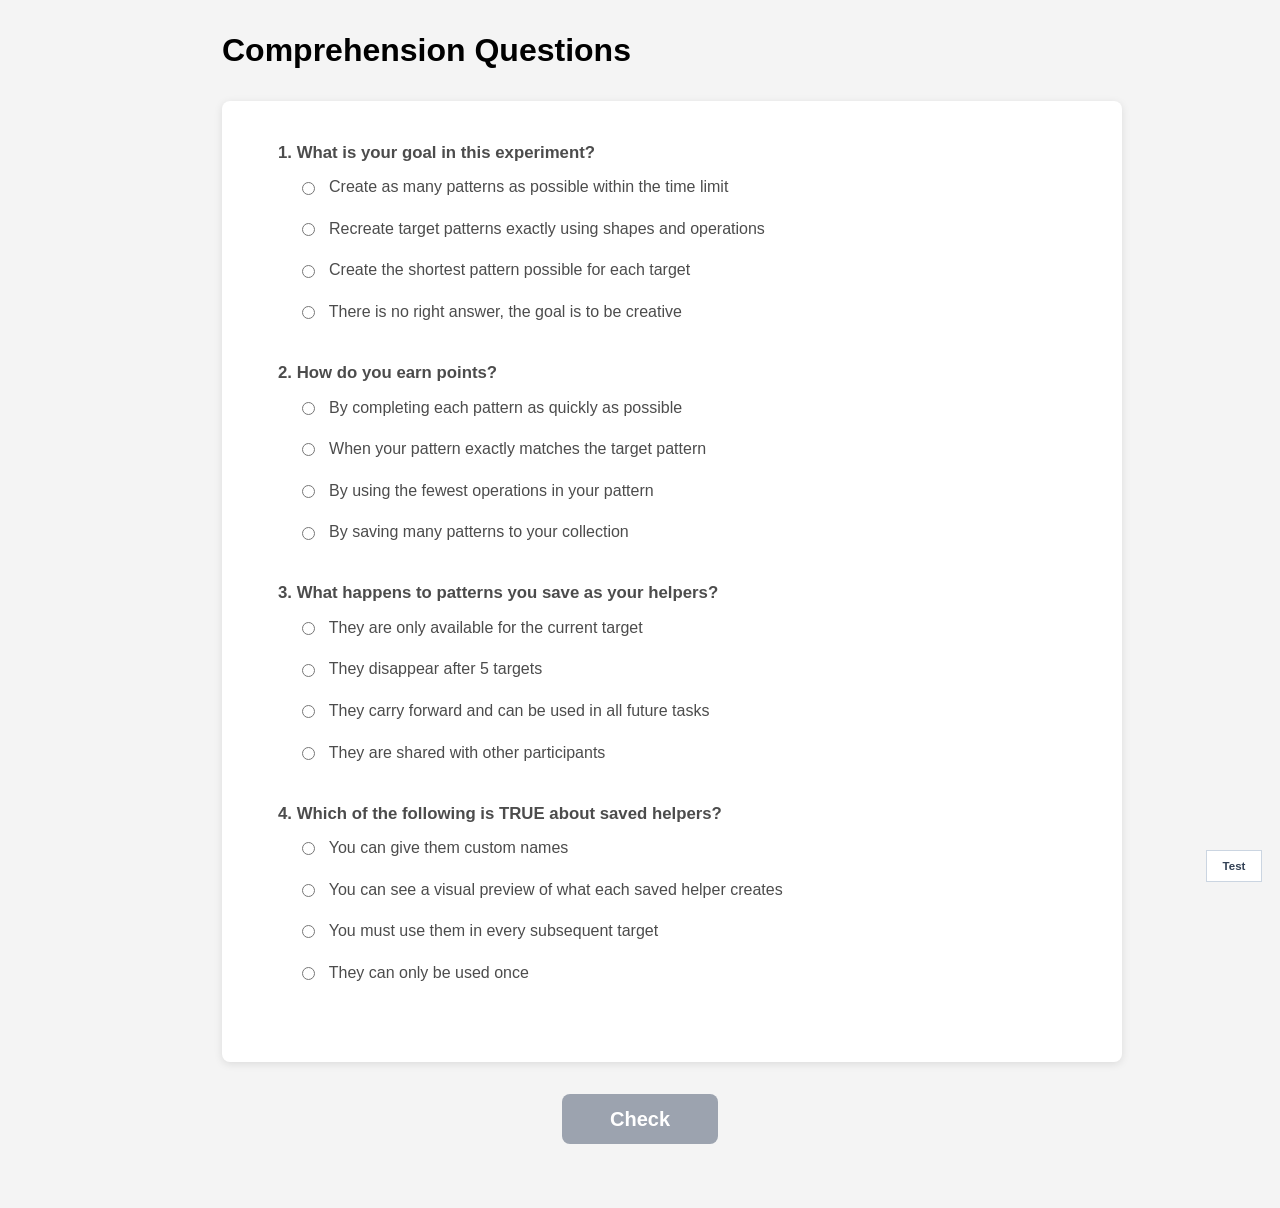
==== routes/comprehension.html @ 3a57b361 "experiment followup updates" ====
<!DOCTYPE html>
<html lang="en">
<head>
    <meta charset="UTF-8">
    <meta name="viewport" content="width=device-width, initial-scale=1.0">
    <title>Pattern DSL Experiment - Comprehension Check</title>
    <link rel="stylesheet" href="../css/styles.css">
</head>
<body class="light-page">
    <div id="comprehension">
        <h1>Comprehension Questions</h1>
        <div class="frame">
            <form id="prequiz">
                <ol>
                    <li>What is your goal in this experiment?</li>
                    <p>
                        <input type="radio" name="check1" value="a"> Create as many patterns as possible within the time limit<br>
                        <input type="radio" name="check1" value="b"> Recreate target patterns exactly using shapes and operations<br>
                        <input type="radio" name="check1" value="c"> Create the shortest pattern possible for each target<br>
                        <input type="radio" name="check1" value="d"> There is no right answer, the goal is to be creative
                    </p>
                    
                    <li>How do you earn points?</li>
                    <p>
                        <input type="radio" name="check2" value="a"> By completing each pattern as quickly as possible<br>
                        <input type="radio" name="check2" value="b"> When your pattern exactly matches the target pattern<br>
                        <input type="radio" name="check2" value="c"> By using the fewest operations in your pattern<br>
                        <input type="radio" name="check2" value="d"> By saving many patterns to your collection
                    </p>
                    
                    <li>What happens to patterns you save as your helpers?</li>
                    <p>
                        <input type="radio" name="check3" value="a"> They are only available for the current target<br>
                        <input type="radio" name="check3" value="b"> They disappear after 5 targets<br>
                        <input type="radio" name="check3" value="c"> They carry forward and can be used in all future tasks<br>
                        <input type="radio" name="check3" value="d"> They are shared with other participants
                    </p>
                    
                    <li>Which of the following is TRUE about saved helpers?</li>
                    <p>
                        <input type="radio" name="check4" value="a"> You can give them custom names<br>
                        <input type="radio" name="check4" value="b"> You can see a visual preview of what each saved helper creates<br>
                        <input type="radio" name="check4" value="c"> You must use them in every subsequent target<br>
                        <input type="radio" name="check4" value="d"> They can only be used once
                    </p>
                </ol>
            </form>
        </div>
        <div class="button-group">
            <button class="big-button" id="check-btn" disabled>Check</button>
        </div>
    </div>
    
    <div id="pass" style="display: none">
        <h2>Congratulations! Let's begin the experiment!</h2>
        <div class="button-group">
            <button class="big-button" id="pass-btn">>></button>
        </div>
    </div>
    
    <div id="retry" style="display: none">
        <h2>Oops, please read the instructions carefully and try again.</h2>
        <div class="button-group">
            <button class="big-button" id="retry-btn"><< Instructions</button>
        </div>
    </div>
    
    <script src="../js/comprehension.js"></script>
    <script src="../js/devTestControls.js"></script>
</body>
</html>
---- css/styles.css ----
:root {
    --color-page-bg: #f4f6fb;
    --color-surface: #ffffff;
    --color-surface-soft: #f8fafc;
    --color-border: #d8e0f0;
    --color-border-strong: #c0c9dc;
    --color-text: #1f2937;
    --color-text-muted: #64748b;
    --color-primary: #2563eb;
    --color-primary-soft: #dbeafe;
    --color-primary-strong: #1d4ed8;
    --color-success: #059669;
    --color-warning: #f59e0b;
    --color-danger: #dc2626;
    --color-glow: rgba(245, 158, 11, 0.28);
    --color-shadow: rgba(15, 23, 42, 0.08);
    --font-sans: -apple-system, BlinkMacSystemFont, "Segoe UI", Roboto, "Helvetica Neue", sans-serif;
    --font-mono: "JetBrains Mono", "SFMono-Regular", Menlo, Consolas, monospace;
    /* Optimized layout: compress left columns, expand Program column */
    --layout-max-width: 1220px;
    --header-row-height: 130px;
    --ui-scale: 1;
    /* New column widths: 250-250-250-380 for better Program space */
    --layout-columns: 250px 250px 250px 380px;
    --layout-rows: 130px 560px;
}

.app-toast {
    display: inline-block;
    min-width: 120px;
    max-width: 320px;
    word-break: break-word;
}

.app-toast-error {
    background: #ef4444; /* red */
}

.app-toast-warning {
    background: #f59e0b; /* amber */
}

* {
    margin: 0;
    padding: 0;
    box-sizing: border-box;
}

.hidden {
    display: none !important;
}

/* Progressive content reveal animation */
.content-line {
    opacity: 0;
    transform: translateY(10px);
    transition: opacity 0.4s ease, transform 0.4s ease;
}

.content-line.hidden {
    display: none;
}

.content-line.fade-in {
    opacity: 1;
    transform: translateY(0);
}

/* Tutorial pulse animation for "Next" button */
@keyframes pulse {
    0%, 100% {
        transform: scale(1);
        box-shadow: 0 0 0 0 rgba(245, 158, 11, 0.7);
    }
    50% {
        transform: scale(1.05);
        box-shadow: 0 0 20px 10px rgba(245, 158, 11, 0);
    }
}

.pulse-animation {
    animation: pulse 1.5s ease-in-out infinite;
}

body {
    font-family: var(--font-sans);
    min-height: 100vh;
    margin: 0;
    display: flex;
    justify-content: center;
    align-items: center;
}

/* 只对实验任务页面隐藏滚动条 */
body:has(#experimentContent) {
    overflow: hidden;
}

/* Magic Stones inspired page styles */
.light-page, .dark-page {
    margin: 0;
    padding: 2rem 0; /* 添加垂直padding以便内容不会贴边 */
    width: 100vw;
    min-height: 100vh; /* 改为 min-height 允许内容超出时滚动 */
    display: flex;
    flex-direction: column;
    justify-content: center;
    align-items: center;
    overflow-y: auto; /* 允许垂直滚动 */
}

.light-page {
    background-color: #f4f4f4;
    color: #4c4c4c;
}

.dark-page {
    background-color: #0b0c10;
    color: #c5c6c7;
}

.light-page h1 {
    color: #000;
}

.dark-page h1 {
    color: #fff;
}

/* Frame and instruction boxes */
.frame {
    background: #fff;
    padding: 2em 3em;
    border-radius: 8px;
    margin: 2em 0;
    box-shadow: 0 2px 8px rgba(0,0,0,0.1);
}

/* Instruction page container */
.instruction-page {
    width: 1000px;
    min-width: 1000px;
    max-width: 1000px;
    padding: 0 2rem;
}

.instruction-page h1 {
    margin-bottom: 1.5rem;
}

/* Welcome section outside the instruction box */
#welcome-section {
    width: 1000px;
    text-align: left;
    margin: 1.5rem 0;
}

#welcome-section h2 {
    color: #1f2937;
    font-size: 2rem;
    font-weight: 700;
    margin: 0;
}

.instruction {
    background-color: #1f2937;
    border-radius: 8px;
    padding: 2em 3em;
    margin: 2em 0;
    font-size: 1.05rem;
    color: #c5c6c7;
    width: 1000px;
    min-width: 1000px;
    max-width: 1000px;
}

.light-page .instruction {
    background: #fff;
    color: #1f2937;
    box-shadow: 0 2px 8px rgba(0,0,0,0.1);
}

.instruction h2 {
    color: #fff;
    margin-top: 0;
    margin-bottom: 1.5rem;
}

.light-page .instruction h2 {
    color: #1f2937;
}

.instruction h3 {
    color: #fbbf24;
    margin-top: 2rem;
    margin-bottom: 1rem;
}

.light-page .instruction h3 {
    color: #d97706;
}

.instruction ul {
    margin-left: 1.5rem;
    margin-bottom: 1rem;
}

.instruction ol {
    margin-left: 1.5rem;
    margin-bottom: 1rem;
}

.instruction li {
    margin-bottom: 0.85rem;
    line-height: 1.7;
}

.instruction p {
    line-height: 1.75;
    margin-bottom: 1rem;
}

.instruction .content-line {
    margin-bottom: 0.5rem;
}

.instruction .content-line h3 {
    margin-top: 2.5rem;
    margin-bottom: 1.2rem;
}

.instruction .content-line:first-child h3 {
    margin-top: 1.5rem;
}

/* Button group */
.button-group {
    display: flex;
    flex-direction: row;
    justify-content: center;
    align-items: center;
    margin: 2rem 0;
}

.big-button {
    background-color: #2563eb;
    font-size: 1.25rem;
    padding: 0.85rem 3rem;
    color: #fff;
    border-radius: 8px;
    border: none;
    cursor: pointer;
    font-weight: 600;
    transition: background 0.2s ease;
}

.big-button:hover {
    background-color: #1d4ed8;
}

.big-button:disabled {
    background-color: #9ca3af;
    cursor: not-allowed;
}

/* Consent page styles */
#landing {
    width: 900px;
    min-width: 900px;
    max-width: 900px;
    padding: 0 2rem;
}

#landing h1 {
    margin-bottom: 1.5rem;
}

#landing .frame {
    width: 900px;
    min-width: 900px;
    max-width: 900px;
}

.test-control-panel {
    width: 900px;
    min-width: 900px;
    max-width: 900px;
    margin: 1rem auto 0;
    border: 1px dashed #94a3b8;
    background: #f8fafc;
    padding: 0.8rem;
    display: none;
}

.test-control-panel.is-open {
    display: block;
}

.test-control-toggle {
    position: fixed;
    right: 18px;
    bottom: 18px;
    z-index: 2200;
    border: 1px solid #cbd5e1;
    background: #ffffff;
    color: #334155;
    min-height: 32px;
    min-width: 56px;
    padding: 0.25rem 0.55rem;
    font-size: 0.72rem;
    font-weight: 600;
    cursor: pointer;
}

.test-control-panel h3 {
    margin: 0 0 0.5rem 0;
    font-size: 0.9rem;
    color: #1e293b;
}

.test-condition-row,
.test-nav-row {
    display: flex;
    flex-wrap: wrap;
    gap: 0.4rem;
}

.test-status-row {
    margin: 0.5rem 0;
    color: #334155;
    font-size: 0.8rem;
}

.test-control-panel .btn {
    min-height: 30px;
    font-size: 0.72rem;
    padding: 0.35rem 0.5rem;
}

/* Scrollable consent info */
#consent-info {
    height: 450px;
    overflow-y: scroll;
    padding: 0 1rem;
    margin-bottom: 1.5rem;
}

#consent-info::-webkit-scrollbar {
    width: 8px;
}

#consent-info::-webkit-scrollbar-track {
    background: #f1f1f1;
    border-radius: 4px;
}

#consent-info::-webkit-scrollbar-thumb {
    background: #888;
    border-radius: 4px;
}

#consent-info::-webkit-scrollbar-thumb:hover {
    background: #555;
}

#consent-info h3 {
    margin-top: 1.5rem;
    margin-bottom: 0.75rem;
    font-size: 1.1rem;
    font-weight: 600;
    color: var(--color-text);
}

#consent-info ul, #consent-info ol {
    margin-left: 1.5rem;
    margin-bottom: 1rem;
}

#consent-info li {
    margin-bottom: 0.5rem;
    line-height: 1.6;
}

#consent-info p {
    line-height: 1.7;
    margin-bottom: 1rem;
}

#consent-info p strong {
    margin-top: 1.2rem;
    display: inline-block;
}

#consent-info a {
    color: #2563eb;
    text-decoration: none;
}

#consent-info a:hover {
    text-decoration: underline;
}

/* Reminder page styles */
#reminder {
    width: 800px;
    min-width: 800px;
    max-width: 800px;
    padding: 0 2rem;
}

#reminder h1 {
    margin-bottom: 1.5rem;
}

#reminder .frame {
    width: 800px;
    min-width: 800px;
    max-width: 800px;
}

#reminder .frame p {
    line-height: 1.8;
    margin-bottom: 1rem;
    font-size: 1.05rem;
}

#reminder .frame ul {
    margin-top: 1rem;
    margin-left: 1.5rem;
}

#reminder .frame li {
    margin-bottom: 1rem;
    line-height: 1.7;
    font-size: 1.05rem;
}

/* Comprehension page styles */
#comprehension {
    width: 900px;
    min-width: 900px;
    max-width: 900px;
    padding: 0 2rem;
}

#comprehension h1 {
    margin-bottom: 1.5rem;
}

#comprehension .frame {
    padding: 2.5em 3.5em;
    width: 900px;
    min-width: 900px;
    max-width: 900px;
}

#comprehension form ol {
    counter-reset: question-counter;
    list-style: none;
    padding-left: 0;
}

#comprehension form ol > li {
    counter-increment: question-counter;
    margin-bottom: 0.3rem;
    font-weight: 600;
    font-size: 1.05rem;
    line-height: 1.4;
}

#comprehension form ol > li::before {
    content: counter(question-counter) ". ";
}

#comprehension form p {
    margin-top: 0;
    margin-bottom: 2rem;
    padding-left: 1.5rem;
    font-weight: normal;
    line-height: 2.2;
    font-size: 1rem;
}

#comprehension form input[type="radio"] {
    margin-right: 0.6rem;
    margin-bottom: 0;
    vertical-align: middle;
}

#comprehension form p br {
    display: block;
    content: "";
    margin-top: 0.4rem;
}

/* Task page styles */
body:has(#experimentContent) {
    background: var(--color-page-bg);
    padding: 0;
    display: flex;
    flex-direction: column;
    align-items: center;
}

.randomize-option input[type="checkbox"] {
    width: 20px;
    height: 20px;
    margin-right: 0.8rem;
    cursor: pointer;
}

.start-btn {
    border: none;
    border-radius: 0;
    padding: 0.95rem 2.8rem;
    background: var(--color-primary);
    color: white;
    font-size: 1.15rem;
    font-weight: 600;
    cursor: pointer;
    transition: background 0.2s ease;
    box-shadow: none;
}

.start-btn:hover {
    background: #1d4ed8;
}

/* ------------------------------------------------------------------
   Global layout and progress
------------------------------------------------------------------- */

.progress-bar {
    background: #1f2937;
    color: white;
    padding: 0.5rem 1.2rem;
    display: flex;
    align-items: center;
    justify-content: space-between;
    gap: 1.2rem;
    box-shadow: none;
    width: 1200px;
    min-width: 1200px;
    max-width: 1200px;
    margin: 0 auto;
    min-height: 45px;
    max-height: 45px;
    flex-shrink: 0;
}

.overview-open-btn {
    margin-left: 0.7rem;
    padding: 0.4rem 0.65rem;
    min-height: 30px;
    font-size: 0.68rem;
}

.progress-info {
    font-weight: 600;
    font-size: 0.9rem;
    letter-spacing: 0.02em;
    white-space: nowrap;
}

.progress-track {
    flex: 1;
    max-width: 600px;
    height: 8px;
    border-radius: 0;
    background: rgba(255, 255, 255, 0.18);
    overflow: hidden;
}

.progress-fill {
    height: 100%;
    background: var(--color-primary);
    transition: width 0.3s ease;
}

#experimentContent {
    width: 1200px;
    min-width: 1200px;
    max-width: 1200px;
    height: 750px; /* 固定高度：进度条45px + 内容区域705px */
    min-height: 750px;
    max-height: 750px;
    display: flex;
    flex-direction: column;
    align-items: center;
    gap: 0.6rem;
    margin: 0 auto;
    transform-origin: center center;
    /* 缩放将通过 JavaScript 动态计算 */
}

.content-area {
    display: grid;
    /* 固定4列布局，总宽度1200px（270+270+210+380 + 间隙） */
    grid-template-columns: 270px 270px 210px 380px;
    /* 固定行高：头部125px + 主内容565px */
    grid-template-rows: 125px 565px;
    /* 保持4列布局 */
    grid-template-areas:
        "points preview controls program"
        "target workspace controls program";
    width: 1200px;
    min-width: 1200px;
    max-width: 1200px;
    height: 700px;
    padding: 0.85rem;
    box-sizing: border-box;
    gap: 0.85rem;
    margin: 0 auto;
    flex: 1;
}

.panel-card {
    background: var(--color-surface);
    border-radius: 0;
    padding: 0.65rem;
    box-shadow: none;
    border: 1px solid var(--color-border);
    display: flex;
    flex-direction: column;
    position: relative;
    min-height: 0;
    height: 100%;
    max-height: 100%;
    overflow: hidden;
}

.target-card { 
    grid-area: target;
    padding: 0.9rem 0.9rem 1rem;
    display: flex;
    flex-direction: column;
}
.pattern-card { 
    grid-area: workspace;
    padding: 0.9rem 0.9rem 1rem;
    display: flex;
    flex-direction: column;
}
.program-card { grid-area: program; }
.controls-card { 
    grid-area: controls;
    padding: 0.85rem;
}
.preview-card { grid-area: preview; }
.points-card {
    grid-area: points;
    background: #ffffff;
    border-radius: 0;
    box-shadow: none;
    border: 1px solid var(--color-border);
    display: flex;
    flex-direction: column;
    align-items: center;
    justify-content: center;
    height: 100%;
    padding: 0.75rem;
    color: #0f172a;
    text-align: center;
    width: 100%;
    justify-self: start;
}
.points-label {
    font-size: 0.9rem;
    font-weight: 700;
    text-transform: uppercase;
    letter-spacing: 0.12em;
}
.points-value {
    margin-top: 0.6rem;
    font-size: 2.8rem;
    font-weight: 800;
    line-height: 1;
    font-family: var(--font-mono);
}

.panel-card.target-card,
.panel-card.pattern-card {
    align-items: stretch;
    justify-content: flex-start;
}

.panel-title,
.panel-subtitle {
    font-weight: 700;
    color: var(--color-text);
    letter-spacing: 0.02em;
}

.panel-title {
    font-size: 0.85rem;
    margin-bottom: 0.55rem;
}

.panel-subtitle {
    font-size: 0.75rem;
    margin-bottom: 0.5rem;
    text-transform: uppercase;
    color: #334155;
    letter-spacing: 0.08em;
}

.pattern-view,
.workspace-canvas {
    flex: 1;
    display: flex;
    align-items: center;
    justify-content: center;
    background: #ffffff;
    border-radius: 0;
    border: 1px solid var(--color-border);
    padding: 0.6rem;
    min-height: 200px;
}

.workspace-canvas svg,
.pattern-view svg {
    max-width: 100%;
    max-height: 100%;
    width: 170px;
    height: 170px;
    object-fit: contain;
}

/* Program panel --------------------------------------------------- */

.program-card {
    padding: 0.65rem 0.65rem 0.85rem; /* give a bit more space at the bottom */
    display: flex;
    flex-direction: column;
    gap: 0.6rem;
    min-width: 0;
    max-height: 100%;
    overflow: hidden;
}

.program-header {
    display: flex;
    justify-content: space-between;
    align-items: center;
    gap: 0.6rem;
    padding-bottom: 0.5rem;
    border-bottom: 1px solid var(--color-border);
    flex-shrink: 0;
}

.program-header h3 {
    margin-right: auto;
    font-size: 0.75rem;
    font-weight: 700;
    text-transform: uppercase;
    color: #334155;
    letter-spacing: 0.08em;
}

.operations-log {
    flex: 1;
    overflow-y: auto;
    overflow-x: hidden;
    display: flex;
    flex-direction: column;
    gap: 0.5rem;
    padding-right: 0.3rem;
    padding-bottom: 0.5rem; /* extra breathing room at bottom */
    min-height: 0;
    scroll-behavior: smooth;
}

.operations-log::-webkit-scrollbar {
    width: 6px;
}

.operations-log::-webkit-scrollbar-track {
    background: var(--color-surface-soft);
    border-radius: 0;
}

.operations-log::-webkit-scrollbar-thumb {
    background: var(--color-border-strong);
    border-radius: 0;
}

.operations-log::-webkit-scrollbar-thumb:hover {
    background: var(--color-primary);
}

.operation-thumb {
    display: flex;
    align-items: center;
    gap: 0.5rem;
    padding: 0.45rem 2.2rem 0.45rem 0.5rem;
    border-radius: 0;
    border: 1px solid rgba(148, 163, 184, 0.4);
    background: #ffffff;
    cursor: pointer;
    position: relative;
    transition: background 0.15s ease, border-color 0.15s ease;
    min-width: 0;
}

.operation-thumb:hover {
    background: #f1f5f9;
    border-color: rgba(99, 102, 241, 0.4);
}

.operation-thumb.selected {
    border-color: #2563eb;
    background: #e0e7ff;
}

/* Favorites add button shows on hover to reduce clutter */
.operation-thumb .favorite-add-btn,
.operation-thumb .favorite-badge {
    position: absolute;
    top: 50%;
    transform: translateY(-50%);
    right: 8px;
    z-index: 2;
}

.operation-thumb .favorite-add-btn {
    width: 26px;
    height: 26px;
    display: inline-flex;
    align-items: center;
    justify-content: center;
    border-radius: 50%;
    border: none;
    background: transparent;
    color: #d97706;
    font-weight: 700;
    font-size: 1.2rem;
    cursor: pointer;
    transition: all 0.15s ease;
}

.operation-thumb .favorite-add-btn:hover {
    background: #fff7ed;
    color: #b45309;
    transform: translateY(-50%) scale(1.2);
}

.operation-thumb .favorite-badge {
    color: #b45309;
    font-weight: 700;
    font-size: 1rem;
}

.operation-thumb.newly-added-binary {
    border-color: #7c3aed;
    background: #ede9fe;
}

.operation-thumb.newly-added-primitive {
    border-color: #2563eb;
    background: #e0f2fe;
}

.operation-thumb.newly-added-transform {
    border-color: #059669;
    background: #d1fae5;
}

.selection-badge {
    position: absolute;
    top: 0.35rem;
    right: 0.35rem;
    width: 1.25rem;
    height: 1.25rem;
    border-radius: 9999px;
    background: #f97316;
    color: white;
    font-weight: 600;
    display: flex;
    align-items: center;
    justify-content: center;
    box-shadow: none;
    font-size: 0.7rem;
}

.line-number {
    flex-shrink: 0;
    width: 1.5rem;
    height: 1.5rem;
    border-radius: 9999px;
    background: rgba(226, 232, 240, 0.8);
    display: flex;
    align-items: center;
    justify-content: center;
    font-weight: 600;
    color: #1e293b;
    font-size: 0.75rem;
}

.thumb-svg {
    flex-shrink: 0;
    width: 44px;
    height: 44px;
    border-radius: 0;
    overflow: hidden;
    background: white;
    box-shadow: inset 0 0 0 1px rgba(148, 163, 184, 0.35);
    display: flex;
    align-items: center;
    justify-content: center;
    padding: 3px; /* increased padding to prevent edge clipping */
}

.thumb-svg svg {
    width: 28px;
    height: 28px;
}

.thumb-label {
    flex: 1;
    min-width: 0;
    font-size: 0.82rem;
    font-weight: 600;
    color: var(--color-text-muted);
    display: flex;
    align-items: center;
    gap: 0.35rem;
    overflow: hidden;
}

.program-expr {
    display: inline-flex;
    align-items: center;
    flex-wrap: nowrap;
    gap: 0.3rem;
    font-family: var(--font-mono);
    font-size: 0.78rem;
    background: transparent;
    padding: 0;
    border-radius: 0;
    white-space: nowrap;
    max-width: 100%;
    overflow: visible; /* changed to visible to prevent icon clipping */
}

.program-expr-op,
.program-expr-comma,
.program-expr-close {
    color: #c2410c;
    font-weight: 600;
    flex-shrink: 0;
}

.program-expr-thumb {
    display: inline-flex;
    align-items: center;
    justify-content: center;
    width: var(--binary-operand-size, 62px);
    height: var(--binary-operand-size, 62px);
    border-radius: 0;
    background: #ffffff;
    border: 1px solid #cbd5e1;
    padding: 0;
    flex-shrink: 0;
}

.program-expr-thumb svg {
    width: 100%;
    height: 100%;
}

.program-expr-label {
    font-family: var(--font-mono);
    font-size: 0.75rem;
    color: #475569;
    opacity: 0.75;
    display: inline-flex;
    align-items: center;
}

/* Controls -------------------------------------------------------- */

.controls-card {
    display: flex;
    flex-direction: column;
    gap: 1rem;
    overflow: visible;
    min-height: 0;
}

.controls-section {
    display: flex;
    flex-direction: column;
    gap: 0.55rem;
    flex-shrink: 0;
}

.helpers-section {
    flex: 1 1 auto;
    min-height: 0;
}

/* Sub-panels inside controls to match mockup cards */
.section-panel {
    background: transparent;
    border: none;
    border-radius: 0;
    padding: 0;
}

.controls-section + .controls-section {
    padding-top: 0.65rem;
    margin-top: 0.65rem;
    border-top: 1px dashed rgba(148, 163, 184, 0.3);
}

.controls-section .panel-subtitle {
    margin-bottom: 0.45rem;
}

.primitives-title-row {
    display: flex;
    justify-content: space-between;
    align-items: center;
    gap: 0.35rem;
}

.primitives-title-row .panel-subtitle {
    margin-bottom: 0;
}

.brush-panel {
    margin-top: 0.2rem;
    border: none;
    background: transparent;
    padding: 0;
    display: flex;
    flex-direction: column;
    gap: 0.3rem;
}

.point-counter {
    font-size: 0.66rem;
    color: #0f172a;
    background: #e2e8f0;
    border: 1px solid #cbd5e1;
    padding: 0.1rem 0.35rem;
}

.point-counter.over-limit {
    color: #ffffff;
    background: #dc2626;
    border-color: #dc2626;
}

.brush-canvas {
    border: none;
    background: #ffffff;
    min-height: 0;
    display: flex;
    align-items: center;
    justify-content: center;
    padding: 0;
}

.brush-canvas svg {
    max-width: 100%;
    height: auto;
}

.brush-actions {
    display: flex;
    gap: 0.35rem;
}

.brush-actions .btn {
    flex: 1;
    min-height: 28px;
    font-size: 0.65rem;
}

.preview-card {
    gap: 0.6rem;
    background: #ffffff;
    border: 1px solid #d1d5e3;
    /* Align with Controls column */
    justify-self: stretch;
    max-width: 250px;
    width: 250px;
    height: auto;
    min-height: var(--header-row-height);
    max-height: 180px;
    overflow: hidden;
    display: flex;
    flex-direction: column;
    justify-content: flex-start;
    padding: 0.6rem;
}

.operations-grid {
    display: grid;
    grid-template-columns: repeat(3, minmax(0, 1fr));
    gap: 0.45rem;
}

.primitives-grid-inline {
    display: grid;
    grid-template-columns: repeat(3, minmax(56px, 1fr));
    gap: 0.45rem;
    padding: 0.45rem;
    border-radius: 0;
    background: transparent;
    border: none;
    min-height: 0;
    flex: 0 0 auto;
    max-height: none;
    overflow: visible;
    overflow-x: hidden;
    justify-items: center;
    justify-content: center;
}

.primitives-grid-inline.is-hidden {
    display: none;
}

.helpers-panel { 
    background: #eef2ff; 
    border-color: rgba(148,163,184,0.45);
    padding: 0.55rem;
    border-radius: 0;
    border: 1px solid rgba(148, 163, 184, 0.35);
    max-height: 420px;
    overflow-y: auto;
    overflow-x: hidden;
}

.helpers-panel::-webkit-scrollbar {
    width: 6px;
}

.helpers-panel::-webkit-scrollbar-thumb {
    background: rgba(148, 163, 184, 0.55);
    border-radius: 0;
}

.helpers-grid::-webkit-scrollbar {
    width: 6px;
}

.helpers-grid::-webkit-scrollbar-thumb {
    background: rgba(148, 163, 184, 0.55);
    border-radius: 0;
}

.helpers-grid {
    display: flex;
    flex-wrap: wrap;
    gap: 0.5rem;
    justify-content: flex-start;
}

.helpers-empty {
    font-size: 0.95rem;
    color: var(--color-text-muted);
    text-align: left;
    padding: 0.4rem 0.2rem;
}

/* Helper item with delete button for freeplay */
.helper-item {
    position: relative;
    display: inline-block;
}

.helper-delete {
    position: absolute;
    top: -4px;
    right: -4px;
    width: 18px;
    height: 18px;
    border-radius: 50%;
    background: #ef4444;
    color: white;
    border: none;
    cursor: pointer;
    font-size: 14px;
    line-height: 1;
    padding: 0;
    z-index: 10;
    opacity: 1; /* 改为一直显示 */
    transition: opacity 0.2s;
}

.helper-item:hover .helper-delete {
    opacity: 1;
    transform: scale(1.1); /* 悬停时稍微放大 */
}

.helpers-section .panel-subtitle {
    font-size: 0.82rem;
    font-weight: 700;
    text-transform: uppercase;
    color: #334155;
    letter-spacing: 0.08em;
    margin-bottom: 0.6rem;
}

.helpers-title {
    font-size: 0.82rem;
    font-weight: 700;
    text-transform: uppercase;
    color: #334155;
    letter-spacing: 0.08em;
    margin: 0 0 0.6rem 0;
}

.btn,
.transform-btn,
.binary-btn,
.primitive-btn {
    border: 1px solid #cbd5e1;
    border-radius: 0;
    padding: 0.4rem 0.6rem;
    background: #f8fafc;
    color: #1f2937;
    font-size: 0.72rem;
    font-weight: 500;
    text-transform: none;
    letter-spacing: 0;
    cursor: pointer;
    transition: background 0.15s ease, border-color 0.15s ease;
    box-shadow: none;
    display: inline-flex;
    align-items: center;
    justify-content: center;
    gap: 0.25rem;
    min-height: 38px;
}

.btn:hover,
.transform-btn:hover,
.binary-btn:hover,
.primitive-btn:hover {
    background: #e2e8f0;
    border-color: #a8b4c6;
}

.binary-btn {
    background: #eef2ff;
    color: #1d4ed8;
}

.binary-btn.selected,
.unary-btn.selected {
    background: #1d4ed8;
    color: #ffffff;
    border-color: #1d4ed8;
}

/* Make unary buttons share the same base appearance as binary buttons */
.unary-btn {
    background: #eef2ff;
    color: #1d4ed8;
}

.binary-btn.disabled,
.transform-btn.disabled,
.primitive-btn.disabled,
.btn:disabled {
    opacity: 0.4;
    cursor: not-allowed !important;
    transform: none !important;
    box-shadow: none !important;
}

.primitive-btn {
    min-height: 54px;
    border-radius: 0;
    background: #f8fafc;
    border-color: #cbd5e1;
    padding: 0.5rem;
}

.primitive-btn svg {
    width: 36px;
    height: 36px;
}

.primitive-btn.selected {
    border-color: #1d4ed8;
    background: #e0e7ff;
}

.transform-btn.selected,
.binary-btn.selected {
    border-color: #1d4ed8;
    box-shadow: none;
}

.primitive-btn.binary-selected {
    border: 2px solid #b45309;
    background: #fff7ed;
    box-shadow: none;
    animation: none;
}

.btn-primary {
    background: #1d4ed8;
    color: white;
    border-color: #1d4ed8;
}

.btn-success,
.binary-confirm-btn {
    background: #0f766e;
    color: white;
    border-color: #0f766e;
    box-shadow: none;
}

.btn-warning,
.binary-cancel-btn {
    background: #b45309;
    color: white;
    border-color: #b45309;
    box-shadow: none;
}

/* Binary preview inline panel ------------------------------------ */

.preview-card .panel-title {
    font-size: 0.9rem;
    margin-bottom: 0.4rem;
    font-weight: 700;
}

.binary-preview-panel {
    display: flex;
    flex-direction: column;
    gap: 0.5rem;
    animation: slideDown 0.25s ease-out;
    flex: 1;
    min-height: 0;
}

.binary-preview-header {
    /* Hide header to avoid layout jumping when entering operations */
    display: none !important;
}

.binary-preview-header::before {
    content: "⚡";
    display: inline-flex;
    align-items: center;
    justify-content: center;
    width: 1.75rem;
    height: 1.75rem;
    border-radius: 0;
    background: rgba(249, 115, 22, 0.18);
}

.binary-preview-title {
    font-size: 0.95rem;
    line-height: 1.45;
}

.binary-preview-placeholder { display: none; }

.binary-preview-body {
    --binary-operand-size: 60px;
    display: flex;
    align-items: stretch;
    flex-wrap: nowrap;
    justify-content: center;
    gap: 0.5rem;
    padding: 0;
    border: none;
    border-radius: 0;
    background: transparent;
    box-shadow: none;
    /* center preview content */
    margin: 0 auto;
    flex: 1;
    min-height: 0;
}

/* Compact the preview content so it fits in the 120px header row */
.preview-card .binary-preview-body {
    --binary-operand-size: 52px; /* enough space for complete icon */
    padding: 0;
    align-items: center;
    gap: 0.3rem;
}

.binary-inline-op,
.binary-inline-comma,
.binary-inline-close {
    font-family: var(--font-mono);
    font-weight: 600;
    font-size: 0.7rem;
    color: #475569;
    display: inline-flex;
    align-items: center;
    justify-content: center;
    min-height: var(--binary-operand-size);
    padding: 0 0.2rem;
    line-height: 1;
}

.binary-inline-op,
.binary-inline-comma,
.binary-inline-close {
    color: #c2410c;
}

.operand-box {
    width: var(--binary-operand-size, 62px);
    height: var(--binary-operand-size, 62px);
    border-radius: 0;
    border: 1px solid #cbd5e1;
    background: #ffffff;
    display: flex;
    align-items: center;
    justify-content: center;
    position: relative;
    cursor: pointer;
    transition: border-color 0.15s ease;
    padding: 0;
}

.operand-box svg {
    width: 100% !important;
    height: 100% !important;
    display: block;
}

.preview-card .operand-box svg {
    width: 100% !important;
    height: 100% !important;
}

/* Make program expression operands reuse preview icon sizing */
.program-card .program-expr .operand-box {
    --binary-operand-size: 52px;
}
.program-card .program-expr .operand-box svg {
    width: 100% !important;
    height: 100% !important;
}

/* Step result thumbnail in Your Program: match preview sizing */
.program-card .operation-thumb > .operand-box.program-result {
    --binary-operand-size: 52px;
    margin-right: 0.2rem;
}
.program-card .operation-thumb > .operand-box.program-result svg {
    width: 100% !important;
    height: 100% !important;
}

.operand-box:not(:empty) {
    border-color: #1d4ed8;
    background: #ffffff;
}

.operand-box:empty::before {
    content: "operand";
    text-transform: none;
    font-size: 0.7rem;
    letter-spacing: 0.04em;
    color: #64748b;
    font-weight: 500;
}

#binaryOperandA:empty::before { content: "operand a"; }
#binaryOperandB:empty::before { content: "operand b"; }

/* Pulse highlight on operand boxes when filled from favorites */
.operand-pulse-a { animation: operandPulseA 650ms ease-out; }
.operand-pulse-b { animation: operandPulseB 650ms ease-out; }
.operand-pulse-u { animation: operandPulseU 650ms ease-out; }

.binary-preview-footer {
    margin-top: auto;
    padding-top: 0;
    border-top: none;
    display: flex;
    justify-content: center;
    gap: 0.4rem;
    flex-shrink: 0;
}

.preview-card .binary-preview-footer {
    margin-top: 0.3rem;
}

.binary-preview-footer .btn {
    min-width: 86px;
    justify-content: center;
    padding: 0.35rem 0.5rem;
    font-size: 0.7rem;
    min-height: 28px;
}

#workspace.preview-glow {
    box-shadow: none;
    outline: 2px solid #f59e0b;
    outline-offset: -4px;
}


/* Feedback & completion modals ----------------------------------- */

.feedback-modal,
.completion-modal {
    position: fixed;
    inset: 0;
    display: none;
    align-items: center;
    justify-content: center;
    background: rgba(15, 23, 42, 0.55);
    backdrop-filter: blur(2px);
    z-index: 1500;
    animation: fadeIn 0.25s ease-out;
}

.feedback-modal.show,
.completion-modal.show,
.completion-modal[style*="display: flex"],
.feedback-modal[style*="display: flex"] {
    display: flex !important;
}

.feedback-content,
.modal-content {
    background: var(--color-surface);
    border-radius: 0;
    padding: 2.5rem 3rem;
    text-align: center;
    box-shadow: none;
    border: 1px solid rgba(148, 163, 184, 0.4);
    max-width: 460px;
    animation: slideUp 0.3s ease-out;
}

.feedback-icon {
    font-size: 3.2rem;
    margin-bottom: 0.75rem;
}

.feedback-icon.success { color: var(--color-success); }
.feedback-icon.error { color: var(--color-danger); }

.feedback-message {
    font-size: 1.4rem;
    font-weight: 700;
    color: var(--color-text);
    line-height: 1.45;
}

.modal-content h2 {
    font-size: 1.8rem;
    margin-bottom: 0.75rem;
}

.modal-content p {
    color: var(--color-text-muted);
    margin-bottom: 1.5rem;
}

.completion-points {
    color: var(--color-primary-strong);
    font-weight: 700;
    font-size: 1.15rem;
}

/* Free Play Completion Modal Styles */
.modal {
    position: fixed;
    inset: 0;
    display: none;
    align-items: center;
    justify-content: center;
    background: rgba(15, 23, 42, 0.85);
    backdrop-filter: blur(8px);
    z-index: 2000;
    animation: fadeIn 0.2s ease-out;
}

.completion-container {
    width: 100%;
}

.completion-header {
    text-align: center;
}

.completion-header h2 {
    font-size: 1.75rem;
    margin-bottom: 0.5rem;
}

.completion-subtitle {
    font-size: 1rem;
}

.completion-stats {
    display: grid;
    grid-template-columns: repeat(3, 1fr);
    gap: 1.5rem;
    margin-bottom: 2rem;
    padding: 1.5rem;
    background: rgba(30, 41, 59, 0.5);
    border-radius: 8px;
}

.stat-item {
    text-align: center;
}

.stat-label {
    display: block;
    font-size: 0.85rem;
    color: #94a3b8;
    text-transform: uppercase;
    letter-spacing: 0.5px;
    margin-bottom: 0.5rem;
}

.stat-value {
    display: block;
    font-size: 2rem;
    font-weight: 700;
    color: #3b82f6;
}

.completion-actions {
    margin: 2rem 0;
    text-align: center;
}

.btn-large {
    padding: 1rem 2rem;
    font-size: 1.1rem;
}

.completion-note {
    text-align: center;
    color: #94a3b8;
    font-size: 0.95rem;
    margin-top: 1.5rem;
}

.completion-contact {
    text-align: center;
    color: #cbd5e1;
    font-size: 0.9rem;
    margin-top: 0.75rem;
    padding: 1rem;
    background: rgba(30, 41, 59, 0.3);
    border-radius: 6px;
}

.completion-contact strong {
    color: #3b82f6;
    font-weight: 600;
}

/* Utility animations ---------------------------------------------- */

@keyframes fadeIn {
    from { opacity: 0; }
    to { opacity: 1; }
}

@keyframes slideUp {
    from { transform: translateY(20px); opacity: 0; }
    to { transform: translateY(0); opacity: 1; }
}

@keyframes slideDown {
    from { transform: translateY(-10px); opacity: 0; }
    to { transform: translateY(0); opacity: 1; }
}

@keyframes operandPulseA {
    0% { box-shadow: 0 0 0 0 rgba(37,99,235,0.0), 0 14px 32px rgba(37,99,235,0.0); }
    35% { box-shadow: 0 0 0 8px rgba(37,99,235,0.18), 0 14px 32px rgba(37,99,235,0.28); }
    100% { box-shadow: 0 0 0 0 rgba(37,99,235,0.0), 0 14px 32px rgba(37,99,235,0.28); }
}
@keyframes operandPulseB {
    0% { box-shadow: 0 0 0 0 rgba(124,58,237,0.0), 0 14px 32px rgba(124,58,237,0.0); }
    35% { box-shadow: 0 0 0 8px rgba(124,58,237,0.18), 0 14px 32px rgba(124,58,237,0.28); }
    100% { box-shadow: 0 0 0 0 rgba(124,58,237,0.0), 0 14px 32px rgba(124,58,237,0.28); }
}
@keyframes operandPulseU {
    0% { box-shadow: 0 0 0 0 rgba(14,165,233,0.0), 0 14px 32px rgba(14,165,233,0.0); }
    35% { box-shadow: 0 0 0 8px rgba(14,165,233,0.18), 0 14px 32px rgba(14,165,233,0.28); }
    100% { box-shadow: 0 0 0 0 rgba(14,165,233,0.0), 0 14px 32px rgba(14,165,233,0.28); }
}

.btn-icon {
    display: inline-flex;
    align-items: center;
    justify-content: center;
}

.btn-text {
    font-size: 0.75rem;
    letter-spacing: 0.06em;
}

.btn-arrow {
    font-size: 1rem;
    font-weight: 700;
    color: var(--color-primary-strong);
    line-height: 1;
}

/* Ensure arrow icons become visible on selected (blue) buttons */
.binary-btn.selected .btn-arrow,
.unary-btn.selected .btn-arrow {
    color: white;
}

.primitive-btn.enabled,
.transform-btn.enabled,
.binary-btn.enabled {
    opacity: 1;
}

/* ------------------------------------------------------------------
   Responsive adjustments - DISABLED to maintain fixed 4-column layout
------------------------------------------------------------------- */

/* 禁用响应式布局变化，保持固定4列布局 */
/* @media (max-width: 1400px) {
    body {
        overflow-y: auto;
    }

    .progress-bar {
        flex-wrap: wrap;
        justify-content: center;
        gap: 0.75rem 1.25rem;
        text-align: center;
    }

    .progress-track {
        max-width: none;
        width: min(540px, 100%);
    }

    .content-area {
        grid-template-columns: minmax(0, 1fr) minmax(0, 1fr);
        grid-template-rows: repeat(3, auto);
        grid-template-areas:
            "points preview"
            "target workspace"
            "controls program";
        padding: 1rem 1.25rem;
        gap: 1.1rem;
        align-content: start;
    }

    .panel-card {
        min-height: 0;
    }

    .operations-grid {
        grid-template-columns: repeat(2, minmax(0, 1fr));
    }

    .primitives-grid-inline {
        grid-template-columns: repeat(3, minmax(68px, 1fr));
        padding: 0.45rem;
    }
} */

/* @media (max-width: 1024px) {
    .content-area {
        grid-template-columns: minmax(0, 1fr);
        grid-template-rows: repeat(6, auto);
        grid-template-areas:
            "points"
            "preview"
            "target"
            "workspace"
            "controls"
            "program";
        gap: 0.95rem;
    }

    .panel-card {
        padding: 1rem 1.1rem;
    }

    .program-card {
        max-height: none;
        overflow: visible;
    }

    .operations-grid {
        grid-template-columns: repeat(2, minmax(0, 1fr));
    }

    .primitives-grid-inline {
        grid-template-columns: repeat(3, minmax(68px, 1fr));
        padding: 0.4rem;
    }

    .binary-preview-body,
    .binary-preview-footer {
        justify-content: center;
    }
} */

/* @media (max-width: 900px) {
    .content-area {
        padding: 0.9rem 1rem 1.1rem;
    }

    .panel-card {
        border-radius: 0;
        box-shadow: 0 12px 28px rgba(15, 23, 42, 0.12);
    }

    .pattern-view,
    .workspace-canvas {
        min-height: 260px;
    }

    .program-card {
        gap: 0.85rem;
        max-height: none;
        overflow: visible;
    }
} */

/* @media (max-width: 768px) {
    .progress-bar {
        flex-direction: column;
        align-items: stretch;
        text-align: center;
        padding: 0.9rem 1.1rem;
        gap: 0.65rem;
    }

    .progress-track {
        width: 100%;
    }

    .progress-info {
        font-size: 0.9rem;
    }

    .panel-card {
        padding: 0.95rem 1rem;
    }

    .pattern-view,
    .workspace-canvas {
        padding: 0.65rem;
        min-height: 220px;
    }

    .operations-grid {
        grid-template-columns: repeat(2, minmax(0, 1fr));
        gap: 0.65rem;
    }

    .primitives-grid-inline {
        grid-template-columns: repeat(3, minmax(68px, 1fr));
        gap: 0.65rem;
    }

    .primitive-btn {
        min-height: 0;
    }
} */

/* @media (max-width: 640px) {
    .welcome-screen {
        align-items: flex-start;
        padding: 1.5rem 0;
    }

    .welcome-content {
        margin: 0 auto;
        padding: clamp(1.8rem, 4vw, 2.4rem);
        border-radius: 0;
    }

    .panel-card {
        padding: 0.9rem;
    }

    .operations-grid,
    .primitives-grid-inline {
        grid-template-columns: minmax(0, 1fr);
    }

    .btn,
    .transform-btn,
    .binary-btn,
    .primitive-btn {
        width: 100%;
    }

    .program-header {
        flex-direction: column;
        align-items: stretch;
    }

    .program-header .btn {
        width: 100%;
    }

    .binary-preview-body {
        justify-content: center;
        text-align: center;
    }

    .binary-preview-body,
    .binary-preview-footer {
        gap: 0.6rem;
    }
} */

/* Responsive scaling: 缩放由JavaScript动态控制，保持固定布局 */
/* 移除所有自动缩放的媒体查询，改用JavaScript计算 */
/* @media (max-width: 1400px) {
    :root { --ui-scale: 0.85; }
}

@media (max-width: 1280px) {
    :root { --ui-scale: 0.75; }
}

@media (max-width: 1024px) {
    :root { --ui-scale: 0.65; }
}

@media (max-width: 768px) {
    :root { --ui-scale: 0.55; }
}

@media (max-width: 640px) {
    :root { --ui-scale: 0.48; }
}

@media (max-width: 480px) {
    body {
        font-size: 15px;
    }

    .progress-bar {
        padding: 0.85rem 0.95rem;
    }

    .panel-card {
        padding: 0.85rem;
        border-radius: 0;
    }

    .panel-title {
        margin-bottom: 0.75rem;
    }

    .panel-subtitle {
        margin-bottom: 0.5rem;
    }

    .pattern-view,
    .workspace-canvas {
        min-height: 200px;
    }

    .operations-log {
        max-height: 260px;
    }

    .binary-preview-body {
        padding: 0.7rem 0.8rem;
    }

    .binary-preview-footer {
        flex-direction: column;
        align-items: stretch;
    }

    .binary-preview-footer .btn {
        width: 100%;
    }
} */

/* Modal System (Ethics, Instruction, Comprehension) ----------------------------------- */

.modal-overlay {
    position: fixed;
    inset: 0;
    display: none;
    align-items: center;
    justify-content: center;
    background: rgba(15, 23, 42, 0.85);
    backdrop-filter: blur(4px);
    z-index: 2000;
    animation: fadeIn 0.3s ease-out;
}

.stimulus-overview-modal {
    position: fixed;
    inset: 0;
    z-index: 2100;
    display: flex;
    align-items: center;
    justify-content: center;
}

.stimulus-overview-overlay {
    position: absolute;
    inset: 0;
    background: rgba(15, 23, 42, 0.55);
}

.stimulus-overview-content {
    position: relative;
    width: min(980px, 92vw);
    max-height: 88vh;
    background: #ffffff;
    border: 1px solid #cbd5e1;
    padding: 0.9rem;
    display: flex;
    flex-direction: column;
    gap: 0.65rem;
    overflow: hidden;
}

.stimulus-overview-header {
    display: flex;
    align-items: center;
    justify-content: space-between;
    gap: 0.5rem;
}

.stimulus-overview-header h3 {
    margin: 0;
    font-size: 0.95rem;
    color: #0f172a;
}

.stimulus-overview-subtitle {
    font-size: 0.74rem;
    color: #475569;
}

.stimulus-overview-grid {
    display: grid;
    grid-template-columns: repeat(auto-fill, minmax(128px, 1fr));
    gap: 0.55rem;
    overflow-y: auto;
    padding-right: 0.25rem;
}

.stimulus-card {
    border: 1px solid #cbd5e1;
    background: #f8fafc;
    padding: 0.4rem;
    display: flex;
    flex-direction: column;
    gap: 0.3rem;
}

.stimulus-card-header {
    display: flex;
    align-items: center;
    justify-content: space-between;
    gap: 0.3rem;
    font-size: 0.66rem;
    color: #334155;
}

.completed-order-badge {
    min-width: 18px;
    height: 18px;
    display: inline-flex;
    align-items: center;
    justify-content: center;
    border: 1px solid #16a34a;
    color: #166534;
    background: #dcfce7;
    font-size: 0.62rem;
    font-weight: 700;
}

.stimulus-card-thumb {
    height: 70px;
    border: 1px solid #d1d5db;
    background: #ffffff;
    display: flex;
    align-items: center;
    justify-content: center;
}

.stimulus-card-thumb svg {
    width: 64px;
    height: 64px;
}

.stimulus-card-actions {
    display: flex;
    flex-direction: column;
    gap: 0.25rem;
}

.stimulus-card-status {
    font-size: 0.64rem;
    color: #64748b;
}

.stimulus-card.completed {
    border-color: #86efac;
    background: #f0fdf4;
}

.stimulus-card.in-progress {
    border-color: #93c5fd;
    background: #eff6ff;
}

.stimulus-pick-btn {
    min-height: 28px;
    font-size: 0.64rem;
}

@media (max-width: 768px) {
    .stimulus-overview-content {
        width: min(640px, 95vw);
        max-height: 92vh;
        padding: 0.7rem;
    }

    .stimulus-overview-grid {
        grid-template-columns: repeat(2, minmax(0, 1fr));
    }

    .overview-open-btn {
        padding: 0.35rem 0.45rem;
        font-size: 0.62rem;
    }
}

.modal-overlay.active {
    display: flex !important;
}

.modal-container {
    background: var(--color-surface);
    border-radius: 8px;
    max-width: 800px;
    width: 92%;
    max-height: 90vh;
    display: flex;
    flex-direction: column;
    box-shadow: 0 25px 80px rgba(0, 0, 0, 0.4);
    border: 1px solid var(--color-border);
    overflow: hidden;
}

/* Ethics/Consent specific styling */
.ethics-container {
    max-width: 900px;
}

.modal-scroll-content {
    padding: 2.5rem 3rem;
    overflow-y: auto;
    max-height: calc(90vh - 120px);
    line-height: 1.7;
    color: var(--color-text);
}

.modal-scroll-content h2 {
    font-size: 1.85rem;
    font-weight: 700;
    color: var(--color-text);
    margin: 0 0 1.5rem;
}

.modal-scroll-content p {
    margin: 0 0 1.25rem;
}

.modal-scroll-content ul, 
.modal-scroll-content ol {
    margin: 1rem 0 1.5rem 2rem;
    padding: 0;
}

.modal-scroll-content li {
    margin: 0.6rem 0;
    line-height: 1.6;
}

.modal-scroll-content strong {
    color: var(--color-text);
    font-weight: 700;
}

.modal-scroll-content a {
    color: var(--color-primary);
    text-decoration: none;
    font-weight: 500;
}

.modal-scroll-content a:hover {
    text-decoration: underline;
}

.modal-scroll-content hr {
    margin: 2rem 0;
    border: none;
    border-top: 2px solid var(--color-border);
}

/* Custom scrollbar for modal content */
.modal-scroll-content::-webkit-scrollbar {
    width: 8px;
}

.modal-scroll-content::-webkit-scrollbar-track {
    background: var(--color-surface-soft);
    border-radius: 4px;
}

.modal-scroll-content::-webkit-scrollbar-thumb {
    background: var(--color-border-strong);
    border-radius: 4px;
}

.modal-scroll-content::-webkit-scrollbar-thumb:hover {
    background: var(--color-text-muted);
}

/* Instruction & Comprehension modals */
.modal-header {
    padding: 2rem 2.5rem 1.5rem;
    border-bottom: 2px solid var(--color-border);
    background: var(--color-surface-soft);
}

.modal-header h2 {
    font-size: 1.75rem;
    font-weight: 700;
    color: var(--color-text);
    margin: 0;
}

.modal-body {
    padding: 2rem 2.5rem;
    flex: 1;
    overflow-y: auto;
    line-height: 1.7;
    color: var(--color-text);
}

.modal-body h2 {
    font-size: 1.6rem;
    font-weight: 700;
    margin: 0 0 1rem;
}

.modal-body h3 {
    font-size: 1.25rem;
    font-weight: 700;
    color: var(--color-text);
    margin: 1.75rem 0 0.75rem;
}

.modal-body p {
    margin: 0 0 1rem;
}

.modal-body ul {
    margin: 0.75rem 0 1.25rem 1.5rem;
    padding: 0;
}

.modal-body li {
    margin: 0.5rem 0;
}

.modal-body strong {
    color: var(--color-primary-strong);
    font-weight: 700;
}

.instruction-tip {
    padding: 1rem 1.25rem;
    background: #fef3c7;
    border-left: 4px solid #f59e0b;
    margin: 1.5rem 0;
    border-radius: 4px;
    font-size: 0.95rem;
}

.instruction-tip strong {
    color: #92400e;
}

.modal-footer {
    display: flex;
    align-items: center;
    justify-content: space-between;
    padding: 1.25rem 2.5rem;
    border-top: 2px solid var(--color-border);
    background: var(--color-surface-soft);
    gap: 1rem;
}

.modal-footer button {
    flex: 0 0 auto;
}

/* Button Styles - 优化为1037px布局 */
.btn {
    padding: 0.5rem 1rem;
    font-size: 0.8rem;
    font-weight: 600;
    border: none;
    border-radius: 4px;
    cursor: pointer;
    transition: all 0.2s ease;
    font-family: var(--font-sans);
}

.btn-secondary {
    background: var(--color-surface);
    color: var(--color-text-muted);
    border: 1px solid var(--color-border);
}

.btn-secondary:hover {
    background: var(--color-surface-soft);
    color: var(--color-text);
    border-color: var(--color-border-strong);
}

.btn-primary {
    background: var(--color-primary);
    color: white;
    border: 1px solid var(--color-primary);
}

.btn-primary:hover {
    background: var(--color-primary-strong);
}

.btn-primary:disabled {
    background: var(--color-text-muted);
    border-color: var(--color-text-muted);
    cursor: not-allowed;
    opacity: 0.6;
}

/* Red danger button for End Free Play - REMOVED (auto-timer replaced manual button) */
/*
#endFreePlayBtn {
    background: #dc2626 !important;
    color: white !important;
    border: none !important;
    transition: all 0.2s ease;
}

#endFreePlayBtn:hover {
    background: #b91c1c !important;
    transform: translateY(-1px);
    box-shadow: 0 4px 8px rgba(220, 38, 38, 0.3);
}

#endFreePlayBtn:active {
    transform: translateY(0);
    box-shadow: 0 2px 4px rgba(220, 38, 38, 0.3);
}
*/

.btn-large {
    padding: 1rem 2.5rem;
    font-size: 1.05rem;
    font-weight: 700;
}

/* Comprehension Check Styles */
.question-block {
    margin: 1.5rem 0;
    padding: 1.25rem 1.5rem;
    background: var(--color-surface-soft);
    border-radius: 6px;
    border: 1px solid var(--color-border);
}

.question-text {
    margin: 0 0 1rem;
    font-size: 1rem;
    color: var(--color-text);
    line-height: 1.5;
}

.radio-option {
    display: flex;
    align-items: flex-start;
    padding: 0.7rem 0.9rem;
    margin: 0.5rem 0;
    cursor: pointer;
    border-radius: 5px;
    transition: all 0.15s ease;
    border: 2px solid transparent;
    background: white;
}

.radio-option:hover {
    background: rgba(37, 99, 235, 0.06);
    border-color: rgba(37, 99, 235, 0.2);
}

.radio-option input[type="radio"] {
    margin: 0.3rem 0.9rem 0 0;
    cursor: pointer;
    flex-shrink: 0;
    width: 18px;
    height: 18px;
}

.radio-option span {
    flex: 1;
    line-height: 1.6;
}

.radio-option input[type="radio"]:checked + span {
    font-weight: 600;
    color: var(--color-primary-strong);
}

.form-feedback {
    display: none;
    margin: 1.5rem 0 0;
    padding: 1rem 1.25rem;
    border-radius: 6px;
    font-size: 0.95rem;
}

.form-feedback .success,
.form-feedback p.success {
    background: #d1fae5;
    color: #065f46;
    border: 2px solid #10b981;
    padding: 1rem 1.25rem;
    border-radius: 6px;
    font-weight: 600;
}

.form-feedback .error,
.form-feedback p.error {
    background: #fee2e2;
    color: #991b1b;
    border: 2px solid #ef4444;
    padding: 1rem 1.25rem;
    border-radius: 6px;
    font-weight: 600;
}

.comprehension-submit-btn {
    display: block;
    width: 100%;
    padding: 0.9rem 1.5rem;
    background: var(--color-primary);
    color: white;
    border: none;
    border-radius: 6px;
    font-size: 1.05rem;
    font-weight: 700;
    cursor: pointer;
    transition: background 0.2s ease;
    margin-top: 2rem;
}

.comprehension-submit-btn:hover {
    background: var(--color-primary-strong);
}

.success-message,
.error-message {
    text-align: center;
    padding: 2rem;
    margin: 2rem 0;
    border-radius: 8px;
}

.success-message {
    background: #ecfdf5;
    border: 2px solid #10b981;
}

.success-message h3 {
    color: #065f46;
    font-size: 1.5rem;
    margin: 0 0 0.75rem;
}

.success-message p {
    color: #047857;
    font-size: 1.05rem;
    margin: 0;
}

.error-message {
    background: #fef2f2;
    border: 2px solid #ef4444;
}

.error-message h3 {
    color: #991b1b;
    font-size: 1.4rem;
    margin: 0 0 0.75rem;
}

.error-message p {
    color: #b91c1c;
    font-size: 1.05rem;
    margin: 0;
}

.comprehension-pass-btn,
.comprehension-retry-btn {
    display: block;
    width: 100%;
    padding: 1rem 2rem;
    font-size: 1.1rem;
    font-weight: 700;
    border: none;
    border-radius: 6px;
    cursor: pointer;
    transition: all 0.2s ease;
    margin-top: 1.5rem;
}

.comprehension-pass-btn {
    background: #059669;
    color: white;
}

.comprehension-pass-btn:hover {
    background: #047857;
}

.comprehension-retry-btn {
    background: var(--color-surface);
    color: var(--color-text);
    border: 2px solid var(--color-border-strong);
}

.comprehension-retry-btn:hover {
    background: var(--color-surface-soft);
}

/* Responsive adjustments */
@media (max-width: 768px) {
    .modal-container {
        width: 96%;
        max-height: 95vh;
    }
    
    .modal-scroll-content,
    .modal-header,
    .modal-body,
    .modal-footer {
        padding-left: 1.5rem;
        padding-right: 1.5rem;
    }
    
    .btn {
        padding: 0.6rem 1.2rem;
        font-size: 0.9rem;
    }
    
    .btn-large {
        padding: 0.85rem 2rem;
        font-size: 1rem;
    }
}

/* Completion Modal Styles */
.completion-modal {
    position: fixed;
    top: 0;
    left: 0;
    width: 100%;
    height: 100%;
    background: rgba(0, 0, 0, 0.7);
    display: flex;
    align-items: center;
    justify-content: center;
    z-index: 10000;
    animation: fadeIn 0.3s ease;
}

.completion-content {
    background: var(--color-surface);
    border-radius: 16px;
    box-shadow: 0 20px 60px rgba(0, 0, 0, 0.3);
    max-width: 600px;
    width: 90%;
    padding: 0;
    animation: slideUp 0.4s ease;
}

.completion-header {
    background: linear-gradient(135deg, #2563eb 0%, #1d4ed8 100%);
    color: white;
    padding: 2rem;
    border-radius: 16px 16px 0 0;
    text-align: center;
}

.completion-header h2 {
    font-size: 2rem;
    font-weight: 700;
    margin: 0;
}

.completion-body {
    padding: 2rem;
}

.completion-message {
    font-size: 1.1rem;
    color: var(--color-text);
    text-align: center;
    margin-bottom: 1.5rem;
    line-height: 1.6;
}

.completion-stats {
    background: var(--color-surface-soft);
    border: 2px solid var(--color-border);
    border-radius: 12px;
    padding: 1.5rem;
    margin-bottom: 1.5rem;
}

.stat-item {
    display: flex;
    justify-content: space-between;
    align-items: center;
    font-size: 1.2rem;
}

.stat-label {
    font-weight: 600;
    color: var(--color-text-muted);
}

.stat-value {
    font-weight: 700;
    color: var(--color-primary);
    font-size: 1.4rem;
}

.completion-actions {
    display: flex;
    justify-content: center;
    margin-bottom: 1rem;
}

.completion-actions .btn {
    min-width: 250px;
}

.completion-note {
    text-align: center;
    font-size: 0.9rem;
    color: var(--color-text-muted);
    margin: 0;
    line-height: 1.5;
}

.completion-contact {
    text-align: center;
    font-size: 0.95rem;
    color: #1f2937;
    margin: 1.5rem 0 0.5rem 0;
    padding: 1rem;
    background: #e0f2fe;
    border-radius: 6px;
    border-left: 4px solid #0284c7;
}

.completion-contact strong {
    color: #0369a1;
    font-weight: 600;
}

.completion-feedback {
    text-align: center;
    font-size: 0.85rem;
    color: #6b7280;
    margin: 0.5rem 0 0 0;
    font-style: italic;
}

@keyframes fadeIn {
    from {
        opacity: 0;
    }
    to {
        opacity: 1;
    }
}

@keyframes slideUp {
    from {
        transform: translateY(30px);
        opacity: 0;
    }
    to {
        transform: translateY(0);
        opacity: 1;
    }
}
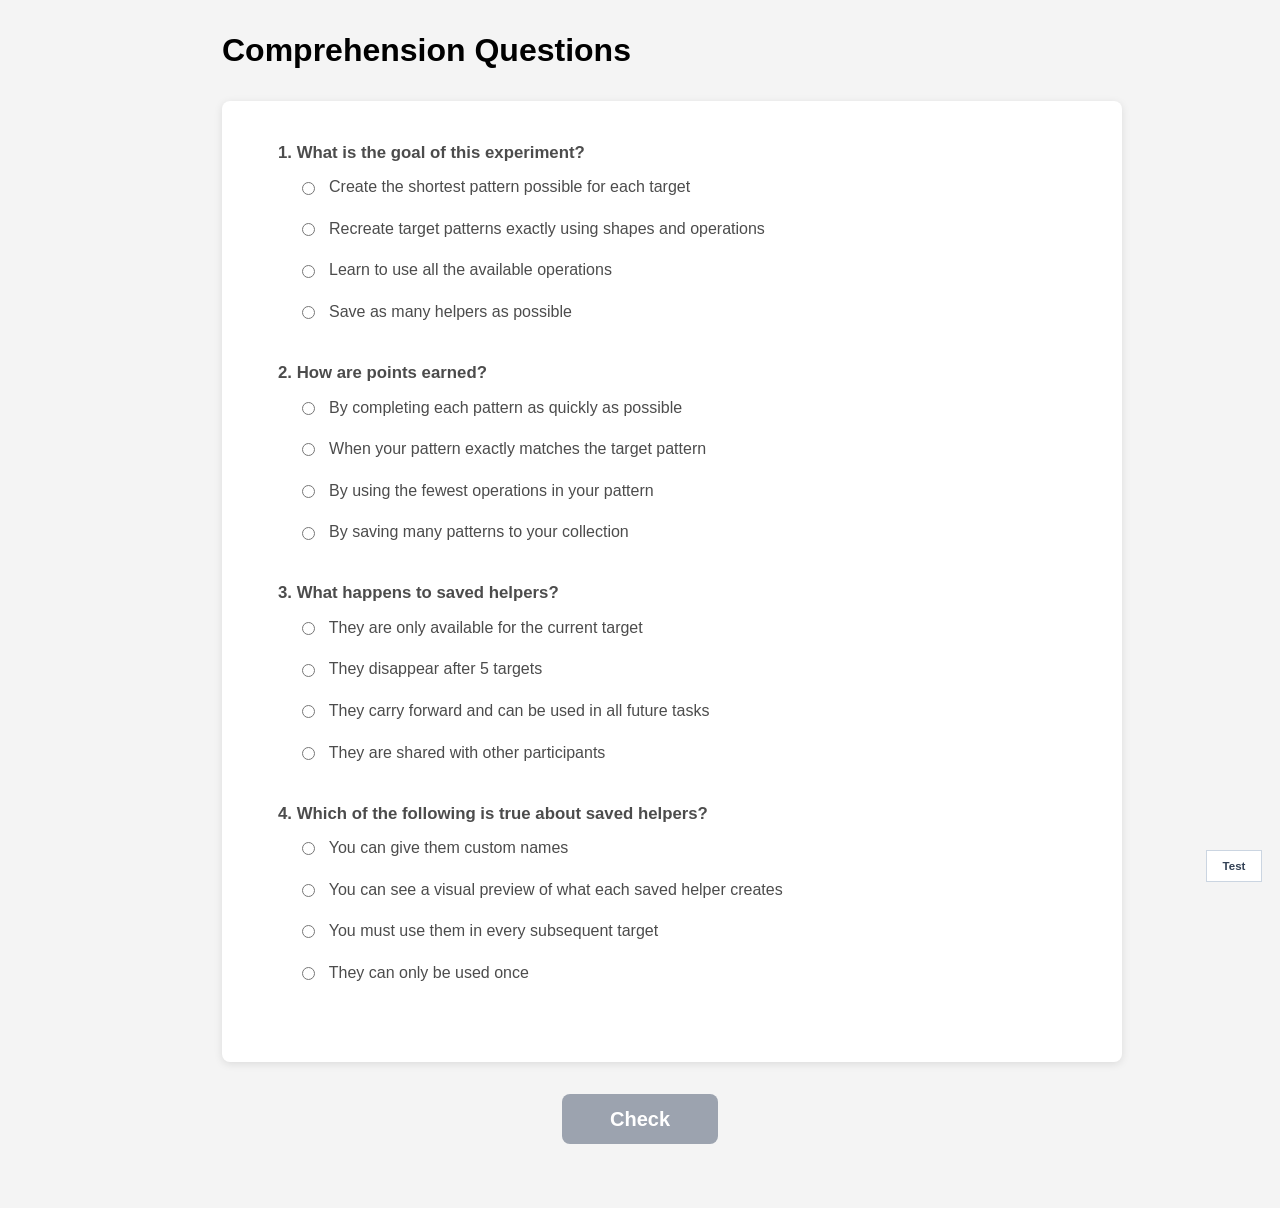
==== commit ea69d696: "Major updates: isolate tutorial, remove freeplayFirst, update comprehension & instructions - Restore" ====
--- a/routes/comprehension.html
+++ b/routes/comprehension.html
@@ -12,15 +12,15 @@
         <div class="frame">
             <form id="prequiz">
                 <ol>
-                    <li>What is your goal in this experiment?</li>
+                    <li>What is the goal of this experiment?</li>
                     <p>
-                        <input type="radio" name="check1" value="a"> Create as many patterns as possible within the time limit<br>
+                        <input type="radio" name="check1" value="a"> Create the shortest pattern possible for each target<br>
                         <input type="radio" name="check1" value="b"> Recreate target patterns exactly using shapes and operations<br>
-                        <input type="radio" name="check1" value="c"> Create the shortest pattern possible for each target<br>
-                        <input type="radio" name="check1" value="d"> There is no right answer, the goal is to be creative
+                        <input type="radio" name="check1" value="c"> Learn to use all the available operations<br>
+                        <input type="radio" name="check1" value="d"> Save as many helpers as possible
                     </p>
                     
-                    <li>How do you earn points?</li>
+                    <li>How are points earned?</li>
                     <p>
                         <input type="radio" name="check2" value="a"> By completing each pattern as quickly as possible<br>
                         <input type="radio" name="check2" value="b"> When your pattern exactly matches the target pattern<br>
@@ -28,7 +28,7 @@
                         <input type="radio" name="check2" value="d"> By saving many patterns to your collection
                     </p>
                     
-                    <li>What happens to patterns you save as your helpers?</li>
+                    <li>What happens to saved helpers?</li>
                     <p>
                         <input type="radio" name="check3" value="a"> They are only available for the current target<br>
                         <input type="radio" name="check3" value="b"> They disappear after 5 targets<br>
@@ -36,7 +36,7 @@
                         <input type="radio" name="check3" value="d"> They are shared with other participants
                     </p>
                     
-                    <li>Which of the following is TRUE about saved helpers?</li>
+                    <li>Which of the following is true about saved helpers?</li>
                     <p>
                         <input type="radio" name="check4" value="a"> You can give them custom names<br>
                         <input type="radio" name="check4" value="b"> You can see a visual preview of what each saved helper creates<br>
--- a/css/styles.css
+++ b/css/styles.css
@@ -590,7 +590,12 @@
     gap: 0.6rem;
     margin: 0 auto;
     transform-origin: center center;
+    position: relative;
     /* 缩放将通过 JavaScript 动态计算 */
+}
+
+#experimentContent.modal-open {
+    overflow: hidden;
 }
 
 .content-area {
@@ -2009,27 +2014,34 @@
 }
 
 .stimulus-overview-modal {
-    position: fixed;
-    inset: 0;
+    position: absolute;
+    inset: -1px;
     z-index: 2100;
     display: flex;
-    align-items: center;
-    justify-content: center;
+    align-items: stretch;
+    justify-content: stretch;
+    padding: 0;
+    background: #ffffff;
 }
 
 .stimulus-overview-overlay {
     position: absolute;
     inset: 0;
-    background: rgba(15, 23, 42, 0.55);
+    background: #ffffff;
 }
 
 .stimulus-overview-content {
-    position: relative;
-    width: min(980px, 92vw);
-    max-height: 88vh;
+    position: absolute;
+    inset: 0;
+    width: auto;
+    height: auto;
+    max-height: none;
     background: #ffffff;
-    border: 1px solid #cbd5e1;
+    border: none;
+    border-radius: 0;
+    margin: 0;
     padding: 0.9rem;
+    box-sizing: border-box;
     display: flex;
     flex-direction: column;
     gap: 0.65rem;
@@ -2135,8 +2147,10 @@
 
 @media (max-width: 768px) {
     .stimulus-overview-content {
-        width: min(640px, 95vw);
-        max-height: 92vh;
+        inset: 0;
+        width: auto;
+        height: auto;
+        max-height: none;
         padding: 0.7rem;
     }
 
